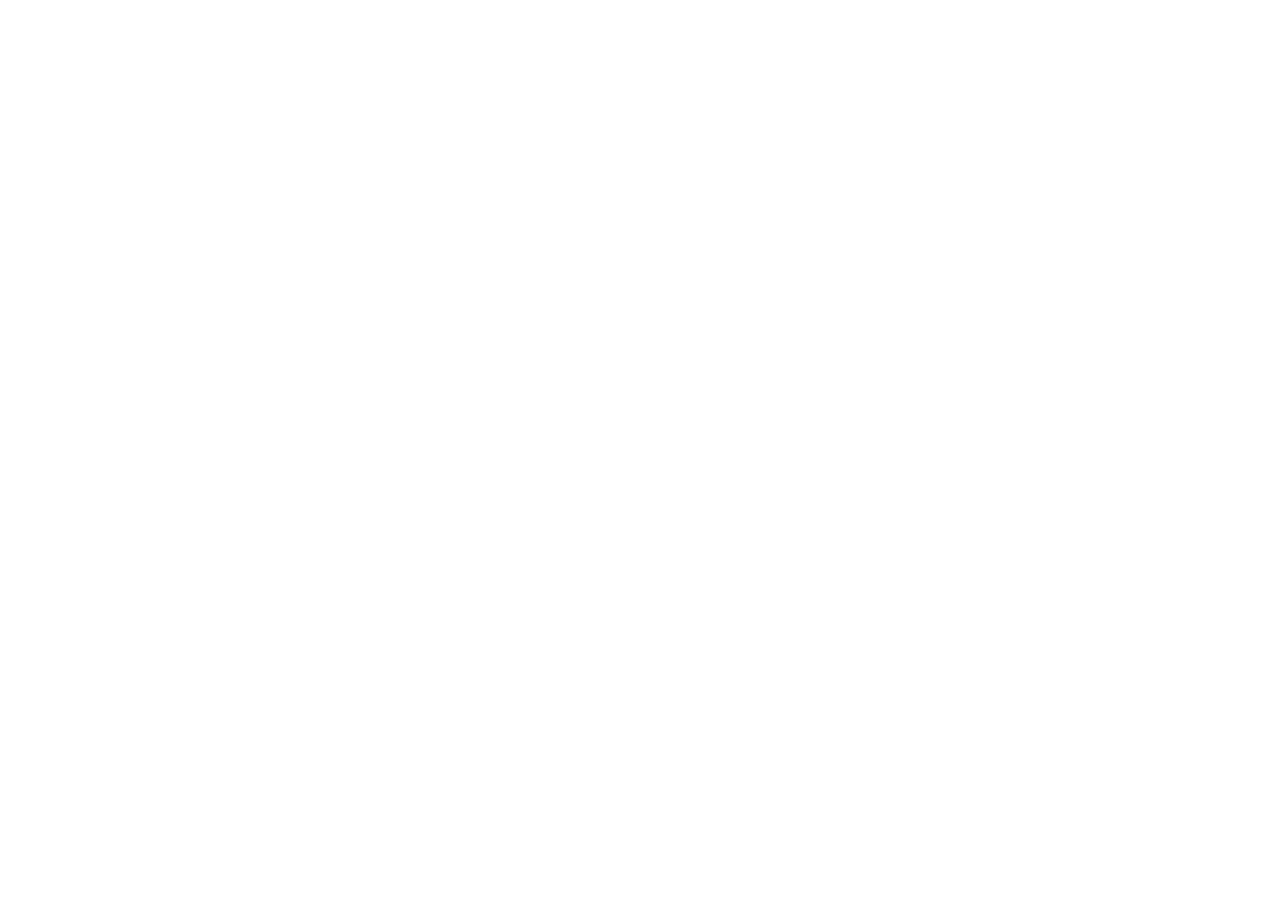
==== todo.html @ 43189c44 "added the todo.html page" ====
<!DOCTYPE html>
<html lang="ar">

    <head>
        <meta charset="utf-8">
        <meta http-equiv="X-UA-Compatible" content="IE=9">
        <meta name="viewport" content="width=device-width, initial-scale=1">
        <title>Todo</title>
    </head>

    <body>
       
    </body>

</html>
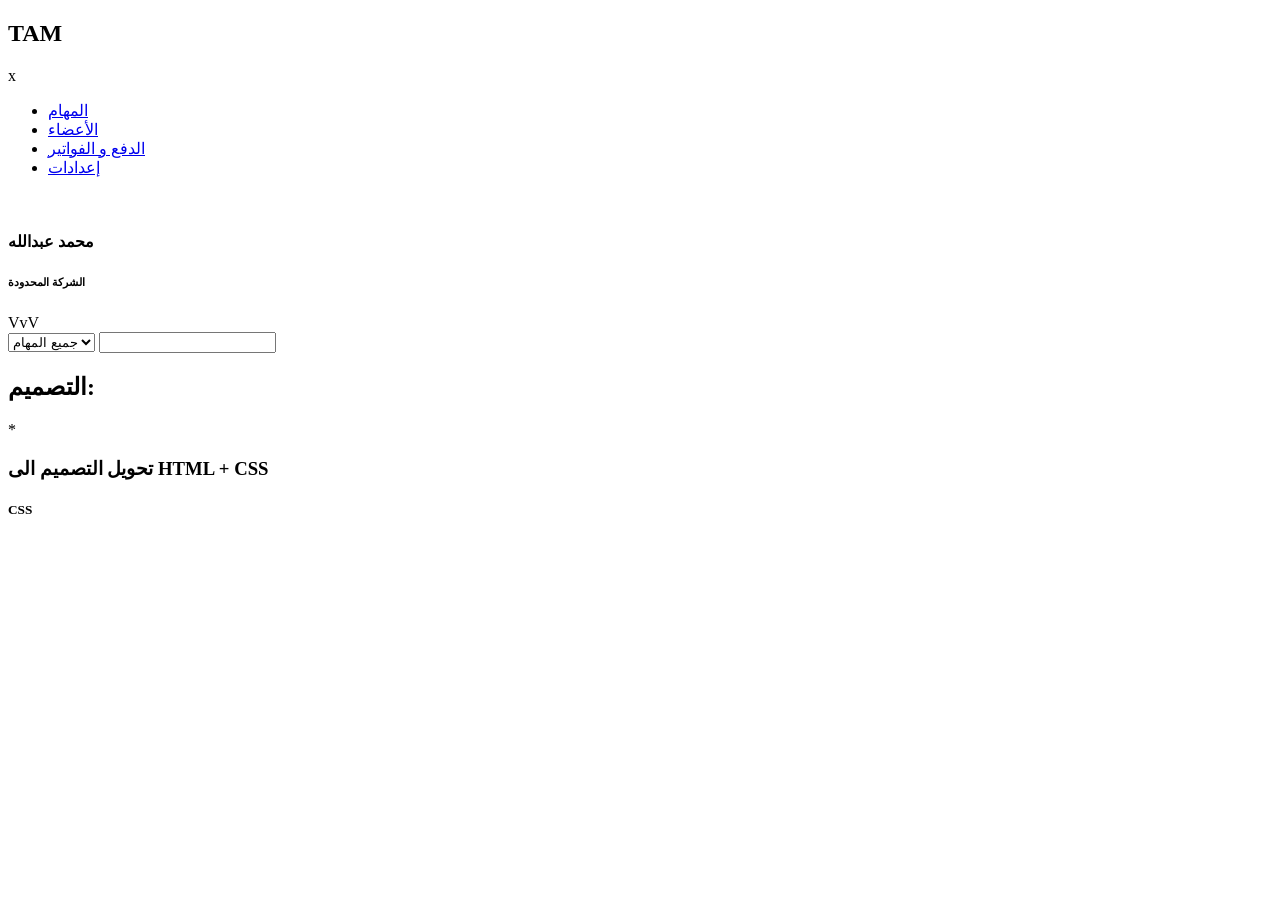
==== commit 2f111b41: "added the layout for todo page as html;" ====
--- a/todo.html
+++ b/todo.html
@@ -9,7 +9,103 @@
     </head>
 
     <body>
-       
+        <!-- START container  HERE-->
+        <div class="container">
+
+
+            <!-- START sidebar  HERE-->
+            <nav class="sidebar">
+                <div>
+                    <h2>TAM</h2>
+                    <div class="close-sidebar">x</div>
+                </div>
+                <div>
+                    <ul>
+                        <li><a href="#"><i class=""></i>المهام</a></li>
+                        <li><a href="#"><i class=""></i>الأعضاء</a></li>
+                        <li><a href="#"><i class=""></i>الدفع و الفواتير</a></li>
+                        <li><a href="#"><i class=""></i>إعدادات</a></li>
+                    </ul>
+                    <div>
+                        <div>
+                            <img src="" alt="">
+                            <div>
+                                <h4>محمد عبدالله</h4>
+                                <h6>الشركة المحدودة</h6>
+                            </div>
+                        </div>
+                        <div>
+                            <div>VvV</div>
+                        </div>
+                    </div>
+                </div>
+            </nav>
+            <!-- START sidebar  HERE-->
+
+                        <!-- --- ---- --- --- --- -- -->
+
+            <!-- START main  HERE-->
+            <main>
+
+                <!-- START header  HERE-->
+                <header>
+                    <div>
+                        <select name="tasks" id="tasks">
+                            <option value="جميع المهام">جميع المهام</option>
+                        </select>
+                        <input type="text" id="search" name="search"/>
+                    </div>
+                </header>
+                <!-- END header HERE--> 
+
+                        <!-- ---  -->
+
+                <!-- START section  HERE-->
+                <section class="section"> 
+                   
+                    <!-- START todo  HERE-->
+                    <div class="todo">
+                        
+                        <div>
+                            <h2>التصميم:</h2>
+                        </div>
+
+
+                        <!-- START todo-info  HERE-->
+                        <div class="todo-info">
+                            <div>
+                                <div>
+                                    <div>
+                                        <div>*</div>
+                                    </div>
+                                    <div>
+                                       <h3> تحويل التصميم الى HTML + CSS</h3>
+                                    </div>
+                                </div>
+                                
+                                <div>
+                                    <h5>CSS</h5>
+                                </div>
+                            </div>
+                        </div>
+                        <!-- END todo-info  HERE-->
+
+
+                    </div>
+                    <!-- START todo  HERE-->
+
+
+                </section>
+                <!-- END section  HERE-->
+
+            </main>
+            <!-- END main  HERE-->
+
+
+                    
+
+        </div>
+        <!-- END container  HERE-->
     </body>
 
 </html>
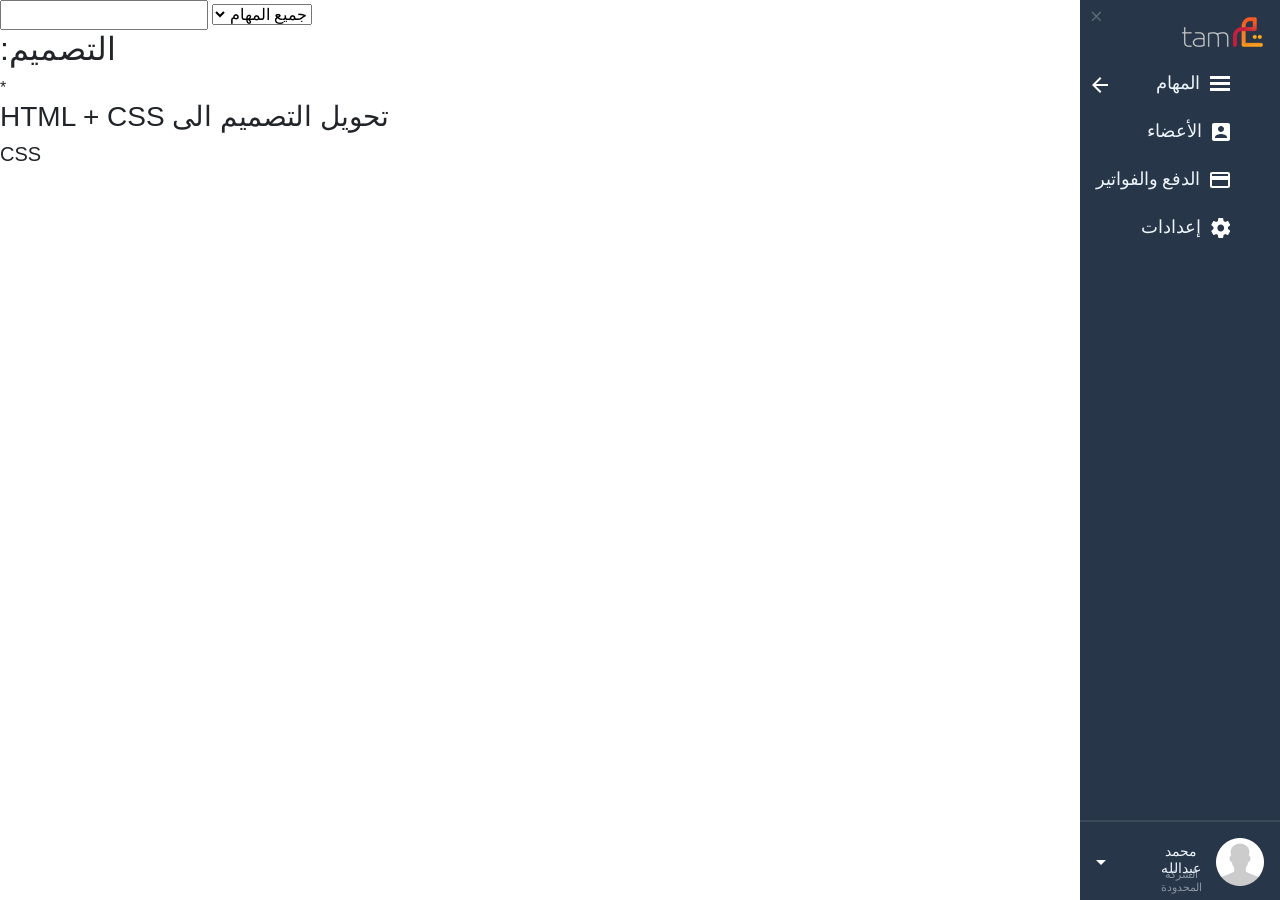
==== commit 0f640577: "the mnue design is done" ====
--- a/todo.html
+++ b/todo.html
@@ -6,40 +6,83 @@
         <meta http-equiv="X-UA-Compatible" content="IE=9">
         <meta name="viewport" content="width=device-width, initial-scale=1">
         <title>Todo</title>
+        <!-- CSS only -->
+        <link rel="stylesheet" href="https://stackpath.bootstrapcdn.com/bootstrap/4.5.0/css/bootstrap.min.css" integrity="sha384-9aIt2nRpC12Uk9gS9baDl411NQApFmC26EwAOH8WgZl5MYYxFfc+NcPb1dKGj7Sk" crossorigin="anonymous">
+        <link rel="stylesheet" href="https://cdn.rtlcss.com/bootstrap/v4.2.1/css/bootstrap.min.css" integrity="sha384-vus3nQHTD+5mpDiZ4rkEPlnkcyTP+49BhJ4wJeJunw06ZAp+wzzeBPUXr42fi8If" crossorigin="anonymous">
+        <link rel="stylesheet" href="./style/style.css">
     </head>
 
     <body>
         <!-- START container  HERE-->
-        <div class="container">
+        <div class="todo-container">
 
 
             <!-- START sidebar  HERE-->
-            <nav class="sidebar">
-                <div>
-                    <h2>TAM</h2>
-                    <div class="close-sidebar">x</div>
-                </div>
-                <div>
-                    <ul>
-                        <li><a href="#"><i class=""></i>المهام</a></li>
-                        <li><a href="#"><i class=""></i>الأعضاء</a></li>
-                        <li><a href="#"><i class=""></i>الدفع و الفواتير</a></li>
-                        <li><a href="#"><i class=""></i>إعدادات</a></li>
-                    </ul>
-                    <div>
-                        <div>
-                            <img src="" alt="">
+            <div class="sidebar">
+                <nav class="navbar navbar-expand-lg navbar-light bg-light sidebar ">
+                    <div class="d-flex flex-sm-row justify-content-between w-100">
+                        <img src="./assets/logo.png" alt="ATM" class="navbar-brand logo">
+                        <button class="navbar-toggler close-sidebar" type="button" data-toggle="collapse" data-target="#navbarSupportedContent" aria-controls="navbarSupportedContent" aria-expanded="false" aria-label="Toggle navigation">
+                            <span class="navbar-toggler-icon"></span>
+                        </button>
+                        <div class="icon-close"></div>
+                    </div>
+                    <div class="collapse navbar-collapse " id="navbarSupportedContent">
+                        <ul class="navbar-nav mr-auto w-100 flex-column">
+                            <li class="sub-btn">
+                                <a href="#">
+                                <div class="icon-list"></div>
+                                 <div>
+                                     <h4>المهام</h4>
+                                 </div>
+                                 <div class="icon-arrow-left"></div>
+                                </a>
+                             </li>
+
+                             <li class="sub-btn">
+                                <a href="#">
+                                 <div class="icon-user"></div>
+                                 <div>
+                                     <h4>الأعضاء</h4>
+                                 </div>
+                                </a>
+                             </li>
+                             
+                             <li class="sub-btn">
+                                <a href="#">
+                                 <div class="icon-credit"></div>
+                                 <div>
+                                     <h4>الدفع والفواتير</h4>
+                                 </div>
+                                </a>
+                             </li>
+
+                             <li class="sub-btn">
+                                <a href="#">
+                                 <div class="icon-settings"></div>
+                                 <div>
+                                     <h4>إعدادات</h4>
+                                 </div>
+                                </a>
+                             </li>
+
+                        </ul>
+
+                        <div class="form-inline  user-account">
                             <div>
-                                <h4>محمد عبدالله</h4>
-                                <h6>الشركة المحدودة</h6>
+                                <img src="./assets/avatar.png" alt="profile-image" height="48px" width="48px">
+                                <div>
+                                    <h4>محمد عبدالله</h4>
+                                    <h6>الشركة المحدودة</h6>
+                                </div>
+                            </div>
+                            <div>
+                                <div class="icon-arrow-down"></div>
                             </div>
                         </div>
-                        <div>
-                            <div>VvV</div>
-                        </div>
                     </div>
-                </div>
-            </nav>
+                </nav>
+            </div>
             <!-- START sidebar  HERE-->
 
                         <!-- --- ---- --- --- --- -- -->
@@ -106,6 +149,13 @@
 
         </div>
         <!-- END container  HERE-->
+
+        <!-- JS, Popper.js, and jQuery -->
+        <script src="https://code.jquery.com/jquery-3.5.1.slim.min.js" integrity="sha384-DfXdz2htPH0lsSSs5nCTpuj/zy4C+OGpamoFVy38MVBnE+IbbVYUew+OrCXaRkfj" crossorigin="anonymous"></script>
+        <script src="https://cdn.jsdelivr.net/npm/popper.js@1.16.0/dist/umd/popper.min.js" integrity="sha384-Q6E9RHvbIyZFJoft+2mJbHaEWldlvI9IOYy5n3zV9zzTtmI3UksdQRVvoxMfooAo" crossorigin="anonymous"></script>
+        <script src="https://stackpath.bootstrapcdn.com/bootstrap/4.5.0/js/bootstrap.min.js" integrity="sha384-OgVRvuATP1z7JjHLkuOU7Xw704+h835Lr+6QL9UvYjZE3Ipu6Tp75j7Bh/kR0JKI" crossorigin="anonymous"></script>
+        <!-- Latest compiled and minified JavaScript -->
+        <script src="https://cdn.rtlcss.com/bootstrap/v4.2.1/js/bootstrap.min.js" integrity="sha384-a9xOd0rz8w0J8zqj1qJic7GPFfyMfoiuDjC9rqXlVOcGO/dmRqzMn34gZYDTel8k" crossorigin="anonymous"></script>
     </body>
 
 </html>
--- a/style/style.css
+++ b/style/style.css
@@ -0,0 +1,194 @@
+
+body{
+    direction: rtl;
+}
+
+/* START Nav*/
+.sidebar {
+    background-color: #273648 !important;
+    padding: 0;
+}
+
+.logo {
+    width: 83px;
+    height: 32px;
+    margin: 16px 16px 16px auto;
+    opacity: 100%;
+    padding: 0;
+    cursor: pointer;
+}
+
+.sub-btn {
+    width: 200px;
+    height: 48px;
+}
+.sub-btn a{
+    display: flex;
+    align-items: center;
+    margin: 9px 10px 9px 0px;
+    position: relative;
+}
+.sub-btn  h4{
+    font-family: Dubai-Medium;
+    font-size: 18px;
+    color: #EDF4FC;
+    margin: 0 10px 0 0;
+}
+
+.icon-list {
+    background: url('../assets/icon-list.svg');
+    height: 15px;
+    width: 20px;
+}
+.icon-user{
+    background: url('../assets/icon-user.svg');
+    height: 18px;
+    width: 18px;
+}
+
+.icon-credit{
+    background: url('../assets/icon-creditcard.svg');
+    height: 16px;
+    width: 20px;
+}
+
+.icon-settings {
+    background: url('../assets/icon-settings.svg');
+    height: 20px;
+    width: 19.5px;
+}
+
+.icon-arrow-down {
+    background: url('../assets/icon-arrow-down-small-dark.svg');
+    height: 16px;
+    width: 16px;
+    margin-left: 13px;
+}
+
+.icon-arrow-left {
+    background: url('../assets/icon-arrow-left.svg');
+    height: 16px;
+    width: 16px;
+    position: absolute;
+    top: 4px;
+    left: 12px;
+    
+}
+.user-account h4{
+    width: 70px;
+    height: 24px;
+    font-family: Dubai-Medium;
+    font-size: 14px;
+    color: #EDF4FC;
+    margin: 0;
+}
+.user-account h6{
+    width: 69px;
+    height: 18px;
+    font-family: Dubai-Medium;
+    font-size: 11px;
+    color: rgba(237,244,252,0.50);
+    margin: 0;
+}
+/* END Nav */
+
+
+/*  START main */
+main {
+    width: 100%;
+}
+
+/* END main */
+
+
+
+
+ /* Small devices*/
+@media (min-width: 300px) { 
+    .sub-btn {
+        width: 100%;
+    }
+    .todo-container {
+        display: block
+    }
+    .sidebar{
+        width: 100%;
+    }
+    .user-account{
+        border-top: 2px solid #3D4A5A;
+        padding: 16px 16px 16px 0px;
+        justify-content: space-between;
+        width: 100%;
+        height: 80px;      
+            
+    }
+    /* The div of profile image */
+    .user-account > div {
+        display: flex;
+        justify-content: space-between;
+        align-items: flex-end;
+        text-align: center;
+    }
+    .icon-close{
+        display: none;
+    }
+ }
+ /* Medium devices  */
+@media (min-width: 668px) { 
+    .sidebar{
+        min-width: 200px;
+        max-width: 200px;
+    }
+    .navbar{
+        width: 200px;
+        overflow: hidden;
+        display: flex;
+        flex-direction: column;
+        /*  */
+        position: fixed;
+        display: block;
+        top: 0;
+        right: 0;
+        height: 100%;
+    }
+    .nav-item{
+        padding: 9px 10px 9px 0;
+        cursor: pointer;
+    }
+    .todo-container{
+        display: flex;
+        justify-content: flex-start;
+        align-items: flex-start;
+    }
+
+    /* overritew the css of bootstrap to make the nabbar-collapse as block */
+    .collapse{
+        display: block !important;
+        display: flex !important;
+        flex-direction: column;
+        align-items: flex-start;
+        justify-content: space-between;
+        height: calc(100% - 80px + 16px)
+    }
+    .close-sidebar{
+        display: none;
+    }
+    
+
+    .icon-close {
+        background: url('../assets/icon-close.svg');
+        height: 9.3px;
+        width: 9.3px;
+        position: absolute;
+        top: 11.3px;
+        left: 11.3px;
+        display: block
+    }
+
+    
+    
+}
+ /* Large devices */
+@media (min-width: 992px) { 
+    
+ }
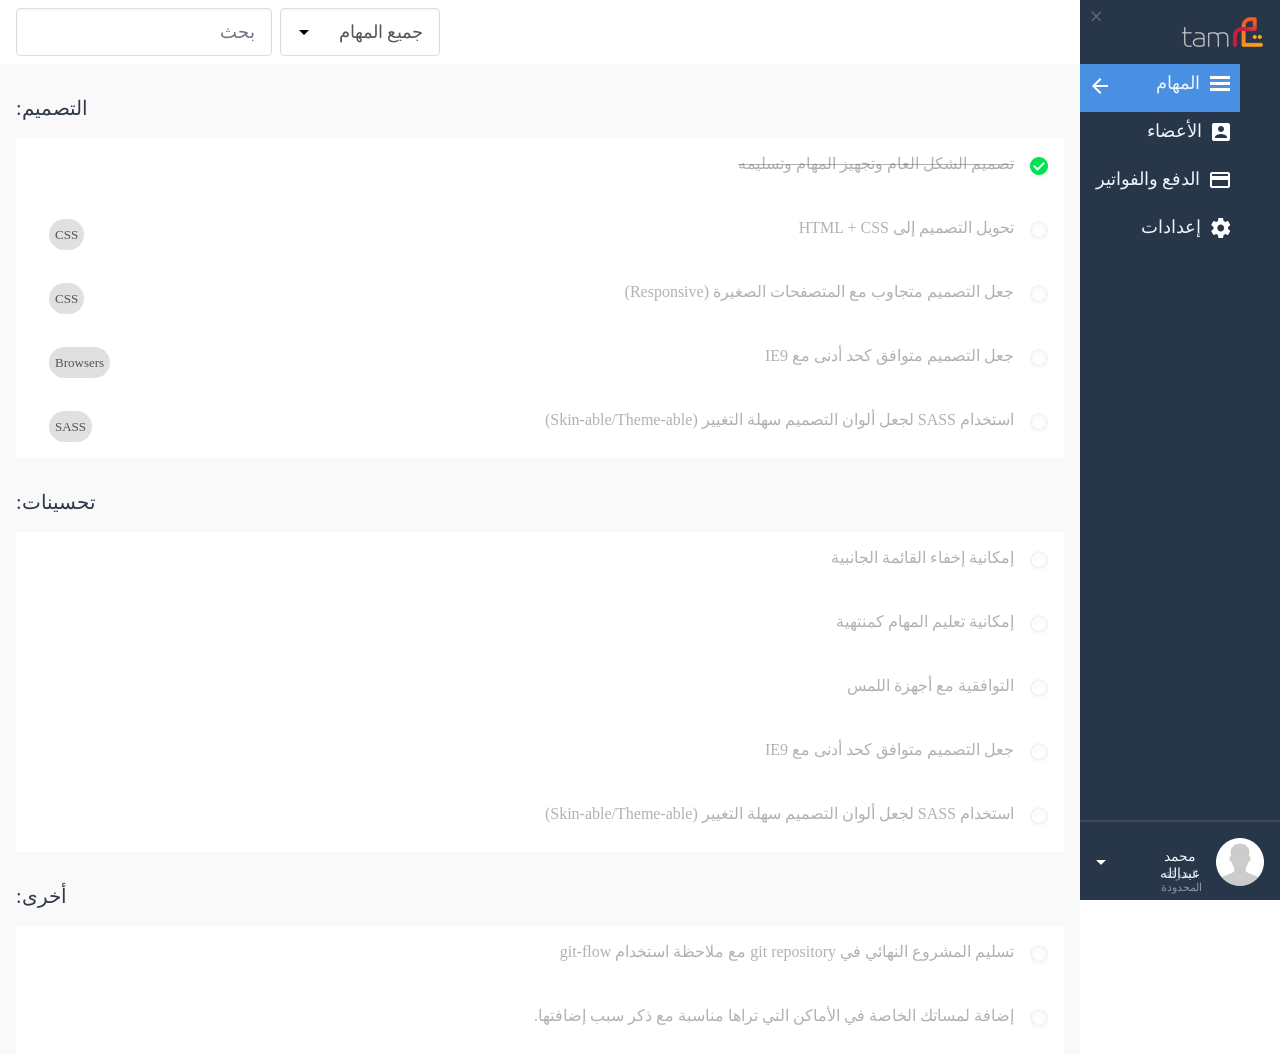
==== commit 0476b352: "the css is done" ====
--- a/todo.html
+++ b/todo.html
@@ -29,9 +29,9 @@
                     </div>
                     <div class="collapse navbar-collapse " id="navbarSupportedContent">
                         <ul class="navbar-nav mr-auto w-100 flex-column">
-                            <li class="sub-btn">
+                            <li class="sub-btn active">
                                 <a href="#">
-                                <div class="icon-list"></div>
+                                <div class="icon-list "></div>
                                  <div>
                                      <h4>المهام</h4>
                                  </div>
@@ -77,7 +77,7 @@
                                 </div>
                             </div>
                             <div>
-                                <div class="icon-arrow-down"></div>
+                                <img class="icon-arrow-down" src="./assets/icon-arrow-down-small.png" alt="arrow-down">
                             </div>
                         </div>
                     </div>
@@ -91,12 +91,12 @@
             <main>
 
                 <!-- START header  HERE-->
-                <header>
-                    <div>
-                        <select name="tasks" id="tasks">
+                <header class="header">
+                    <div class="sub-header">
+                        <select class="form-control task-field" name="tasks" id="tasks">
                             <option value="جميع المهام">جميع المهام</option>
                         </select>
-                        <input type="text" id="search" name="search"/>
+                        <input class="form-control search-field" type="text" id="search" name="search" placeholder="بحث"/>
                     </div>
                 </header>
                 <!-- END header HERE--> 
@@ -104,40 +104,233 @@
                         <!-- ---  -->
 
                 <!-- START section  HERE-->
-                <section class="section"> 
+                <section class="section "> 
                    
                     <!-- START todo  HERE-->
                     <div class="todo">
                         
                         <div>
-                            <h2>التصميم:</h2>
+                            <h2 class="title">التصميم:</h2>
                         </div>
 
 
                         <!-- START todo-info  HERE-->
                         <div class="todo-info">
-                            <div>
-                                <div>
-                                    <div>
-                                        <div>*</div>
-                                    </div>
-                                    <div>
-                                       <h3> تحويل التصميم الى HTML + CSS</h3>
-                                    </div>
-                                </div>
-                                
-                                <div>
+                            
+                            <div class="box">
+                                <div class="sub-box">
+                                    <div class="check"> 
+                                        <div class="icon-check"></div>
+                                    </div>
+                                    <div class="sub-title">
+                                       <h3 style="text-decoration: line-through;"> تصميم الشكل العام وتجهيز المهام وتسليمه</h3>
+                                    </div>
+                                </div>
+                                
+                                <div class="none">
                                     <h5>CSS</h5>
                                 </div>
                             </div>
+
+                            <div class="box">
+                                <div class="sub-box">
+                                    <div class="check"> 
+                                        <div class="icon-uncheck"></div>
+                                    </div>
+                                    <div class="sub-title">
+                                       <h3>تحويل التصميم إلى HTML + CSS </h3>
+                                    </div>
+                                </div>
+                                
+                                <div class="type">
+                                    <h5>CSS</h5>
+                                </div>
+                            </div>
+
+                            <div class="box">
+                                <div class="sub-box">
+                                    <div class="check"> 
+                                        <div class="icon-uncheck"></div>
+                                    </div>
+                                    <div class="sub-title">
+                                       <h3>جعل التصميم متجاوب مع المتصفحات الصغيرة (Responsive)</h3>
+                                    </div>
+                                </div>
+                                
+                                <div class="type">
+                                    <h5>CSS</h5>
+                                </div>
+                            </div>
+
+
+                            <div class="box">
+                                <div class="sub-box">
+                                    <div class="check"> 
+                                        <div class="icon-uncheck"></div>
+                                    </div>
+                                    <div class="sub-title">
+                                       <h3>جعل التصميم متوافق كحد أدنى مع IE9</h3>
+                                    </div>
+                                </div>
+                                
+                                <div class="type">
+                                    <h5>Browsers</h5>
+                                </div>
+                            </div>
+
+                             <div class="box">
+                                <div class="sub-box">
+                                    <div class="check"> 
+                                        <div class="icon-uncheck"></div>
+                                    </div>
+                                    <div class="sub-title">
+                                       <h3>استخدام SASS لجعل ألوان التصميم سهلة التغيير (Skin-able/Theme-able)</h3>
+                                    </div>
+                                </div>
+                                
+                                <div class="type">
+                                    <h5>SASS</h5>
+                                </div>
+                            </div>
+
                         </div>
                         <!-- END todo-info  HERE-->
 
 
                     </div>
+                    <!-- END todo  HERE-->
+
+
                     <!-- START todo  HERE-->
-
-
+                    <div class="todo">
+                        
+                        <div>
+                            <h2 class="title">تحسينات:</h2>
+                        </div>
+
+
+                        <!-- START todo-info  HERE-->
+                        <div class="todo-info">
+                            
+                            <div class="box">
+                                <div class="sub-box">
+                                    <div class="check"> 
+                                        <div class="icon-uncheck"></div>
+                                    </div>
+                                    <div class="sub-title">
+                                       <h3 >إمكانية إخفاء القائمة الجانبية</h3>
+                                    </div>
+                                </div>
+                                
+                               
+                            </div>
+
+                            <div class="box">
+                                <div class="sub-box">
+                                    <div class="check"> 
+                                        <div class="icon-uncheck"></div>
+                                    </div>
+                                    <div class="sub-title">
+                                       <h3>إمكانية تعليم المهام كمنتهية</h3>
+                                    </div>
+                                </div>
+                                
+                                
+                            </div>
+
+                            <div class="box">
+                                <div class="sub-box">
+                                    <div class="check"> 
+                                        <div class="icon-uncheck"></div>
+                                    </div>
+                                    <div class="sub-title">
+                                       <h3>التوافقية مع أجهزة اللمس</h3>
+                                    </div>
+                                </div>
+                                
+                               
+                            </div>
+
+
+                            <div class="box">
+                                <div class="sub-box">
+                                    <div class="check"> 
+                                        <div class="icon-uncheck"></div>
+                                    </div>
+                                    <div class="sub-title">
+                                       <h3>جعل التصميم متوافق كحد أدنى مع IE9</h3>
+                                    </div>
+                                </div>
+                                
+                                
+                            </div>
+
+                             <div class="box">
+                                <div class="sub-box">
+                                    <div class="check"> 
+                                        <div class="icon-uncheck"></div>
+                                    </div>
+                                    <div class="sub-title">
+                                       <h3>استخدام SASS لجعل ألوان التصميم سهلة التغيير (Skin-able/Theme-able)</h3>
+                                    </div>
+                                </div>
+                                
+                               
+                            </div>
+
+                        </div>
+                        <!-- END todo-info  HERE-->
+
+
+                        
+                    </div>
+                    <!-- END todo  HERE-->
+
+
+                    <!-- START todo  HERE-->
+                    <div class="todo">
+                        
+                        <div>
+                            <h2 class="title">أخرى:</h2>
+                        </div>
+
+
+                        <!-- START todo-info  HERE-->
+                        <div class="todo-info">
+                            
+                            <div class="box">
+                                <div class="sub-box">
+                                    <div class="check"> 
+                                        <div class="icon-uncheck"></div>
+                                    </div>
+                                    <div class="sub-title">
+                                       <h3>تسليم المشروع النهائي في git repository مع ملاحظة استخدام git-flow</h3>
+                                    </div>
+                                </div>
+                                
+                               
+                            </div>
+
+                            <div class="box">
+                                <div class="sub-box">
+                                    <div class="check"> 
+                                        <div class="icon-uncheck"></div>
+                                    </div>
+                                    <div class="sub-title">
+                                       <h3>إضافة لمساتك الخاصة في الأماكن التي تراها مناسبة مع ذكر سبب إضافتها.</h3>
+                                    </div>
+                                </div>
+                                
+                                
+                            </div>
+
+                        </div>   
+                        <!-- END todo-info  HERE-->
+
+
+                        
+                    </div>
+                    <!-- END todo  HERE-->
                 </section>
                 <!-- END section  HERE-->
 
--- a/style/style.css
+++ b/style/style.css
@@ -33,6 +33,7 @@
     font-size: 18px;
     color: #EDF4FC;
     margin: 0 10px 0 0;
+    
 }
 
 .icon-list {
@@ -70,7 +71,7 @@
     height: 16px;
     width: 16px;
     position: absolute;
-    top: 4px;
+    top: 5px;
     left: 12px;
     
 }
@@ -90,15 +91,164 @@
     color: rgba(237,244,252,0.50);
     margin: 0;
 }
+.user-account h4 {
+    margin: -5px 1px;
+}
+
+.active {
+    background-color: #4A90E2;
+}
 /* END Nav */
-
-
-/*  START main */
+/* ---- */
+
+/* START main-Header */
+.header{
+    height: 64px;
+    background-color:#FFFFFF;
+    display: flex;
+    flex-direction: row;
+    justify-content: flex-end;
+    align-items: center;
+    width: 100%;
+    margin-top: 0;
+}
+
+.sub-header{
+    display: flex;
+    margin-left: 8px;
+    align-items: center;
+    justify-content: center;
+}
+
+.task-field{
+    background: #FFFFFF;
+    border: 1px solid #DDDDDD;
+    box-shadow: inset 0 1px 3px 0 rgba(0,0,0,0.05);
+    border-radius: 4px;
+    height: 48px;
+    width: 160px;
+    padding: 9px 16px;
+    font-family: Dubai-Regular;
+    font-size: 18px;
+    color: #565656;
+    cursor: pointer;
+}
+
+.task-field{
+    -webkit-appearance: none;
+    -moz-appearance: none;
+    appearance: none;      
+    background: url('../assets/icon-arrow-down-small-dark.svg') no-repeat left;  
+    padding-left: 10px;
+    background-position-x: 15px;
+
+} 
+
+.search-field {
+    font-family: Dubai-Regular;
+    font-size: 18px;
+    color: #B5B5B5;
+    background: #FFFFFF;
+    border: 1px solid #DDDDDD;
+    box-shadow: inset 0 1px 3px 0 rgba(0,0,0,0.05);
+    border-radius: 4px;
+    padding: 9px 16px 9px 26.7px;
+    width: 256px;
+    height: 48px;
+    margin: 8px ;
+    cursor: pointer;
+}
+
+
+/* END main-Header */
+
+
+/* ---- */
+/*  START main - section  */
 main {
     width: 100%;
-}
-
-/* END main */
+    background-color: #F9F9F9;
+}
+.title{
+    height: 34px;
+    font-family: Dubai-Medium;
+    font-size: 20px;
+    color: #30394A;
+    margin-bottom: 8px;
+}
+.section {
+    margin: 0 16px;
+}
+.todo-info{
+    background-color: #FFFFFF;
+}
+.todo-info .box {
+    height: 64px;
+    display: flex;
+    justify-content: space-between;
+}
+
+.todo > div > h2{
+    margin-top: 32px
+}
+.sub-box{
+    padding: 16px 13px 18px 99px;
+    display: flex;
+    flex-direction: row;
+}
+.check{
+    margin-left: 13px;
+    margin-bottom: 21px;
+}
+.icon-check{
+    height: 24px;
+    width: 24px;
+    background: url('../assets/icon-check.svg');
+}
+.icon-uncheck{
+    height: 24px;
+    width: 24px;
+    background: url('../assets/icon-uncheck.svg');
+}
+.sub-title{
+    height: 30px;
+    max-width: 643px;
+}
+
+.sub-title > h3 {
+    font-family: Dubai-Regular;
+    font-size: 18px;
+    color: #666666;
+    font-family: Dubai-Regular;
+    font-size: 18px;
+    color: rgba(102,102,102,0.50);
+}
+
+.type{
+    margin: 17px 36px 23px 33px;
+    background: #E0E0E0;
+    border-radius: 100px;
+    font-family: Dubai-Regular;
+    font-size: 13px;
+    color: #535353;
+    line-height: 15px;
+    padding: 8px 6px;
+    height: 31px;
+}
+.type > h5 {
+    height: 15px;
+    font-family: Dubai-Regular;
+    font-size: 13px;
+    color: #535353;
+    line-height: 15px;
+}
+.none {
+    display: none;
+}
+.invisible {
+    visibility: hidden;
+}
+/* END main - section  */
 
 
 
@@ -131,6 +281,22 @@
     }
     .icon-close{
         display: none;
+    }
+    .header{
+        flex-direction: column;
+        height: auto;
+        margin: 10px;
+        margin: 10px 0;
+    }
+    .sub-header{
+        flex-direction: column;
+        width: 100%;
+    }
+    .sub-box{
+        padding: 16px 13px 18px 5px;
+    }
+    .sub-title h3 {
+        font-size: 16px;
     }
  }
  /* Medium devices  */
@@ -185,7 +351,25 @@
         display: block
     }
 
-    
+    .header{
+        height: 64px;
+        background-color:#FFFFFF;
+        display: flex;
+        flex-direction: row;
+        justify-content: flex-end;
+        align-items: center;
+        width: 100%;
+        margin-top: 0;
+    }
+    
+    .sub-header{
+        display: flex;
+        margin-left: 8px;
+        align-items: center;
+        justify-content: center;
+        flex-direction: row;
+        width: auto;
+    }
     
 }
  /* Large devices */
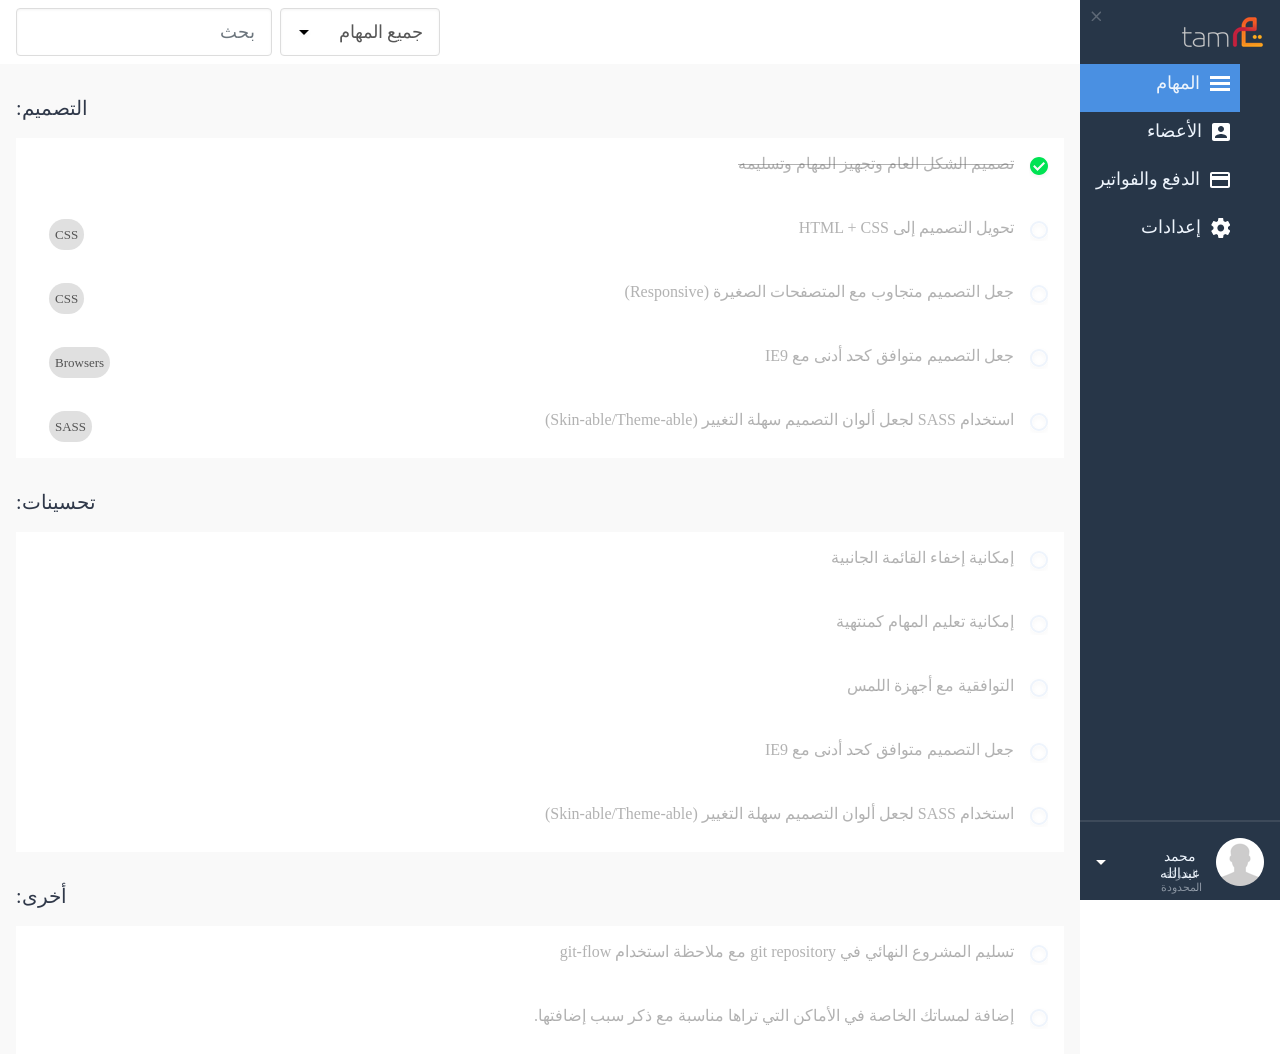
==== commit 99d7f81c: "add show & hidden the sidebar + add event to todo as check/uncheck" ====
--- a/todo.html
+++ b/todo.html
@@ -18,14 +18,14 @@
 
 
             <!-- START sidebar  HERE-->
-            <div class="sidebar">
-                <nav class="navbar navbar-expand-lg navbar-light bg-light sidebar ">
+            <div class="sidebar" id="sidebar">
+                <nav id="navbar"class="navbar navbar-expand-lg navbar-light bg-light sidebar ">
                     <div class="d-flex flex-sm-row justify-content-between w-100">
                         <img src="./assets/logo.png" alt="ATM" class="navbar-brand logo">
                         <button class="navbar-toggler close-sidebar" type="button" data-toggle="collapse" data-target="#navbarSupportedContent" aria-controls="navbarSupportedContent" aria-expanded="false" aria-label="Toggle navigation">
                             <span class="navbar-toggler-icon"></span>
                         </button>
-                        <div class="icon-close"></div>
+                        <div class="icon-close" id="close-sidebar" onclick="closeSideBar()"></div>
                     </div>
                     <div class="collapse navbar-collapse " id="navbarSupportedContent">
                         <ul class="navbar-nav mr-auto w-100 flex-column">
@@ -91,7 +91,7 @@
             <main>
 
                 <!-- START header  HERE-->
-                <header class="header">
+                <header class="header" id="header">
                     <div class="sub-header">
                         <select class="form-control task-field" name="tasks" id="tasks">
                             <option value="جميع المهام">جميع المهام</option>
@@ -347,6 +347,8 @@
         <script src="https://code.jquery.com/jquery-3.5.1.slim.min.js" integrity="sha384-DfXdz2htPH0lsSSs5nCTpuj/zy4C+OGpamoFVy38MVBnE+IbbVYUew+OrCXaRkfj" crossorigin="anonymous"></script>
         <script src="https://cdn.jsdelivr.net/npm/popper.js@1.16.0/dist/umd/popper.min.js" integrity="sha384-Q6E9RHvbIyZFJoft+2mJbHaEWldlvI9IOYy5n3zV9zzTtmI3UksdQRVvoxMfooAo" crossorigin="anonymous"></script>
         <script src="https://stackpath.bootstrapcdn.com/bootstrap/4.5.0/js/bootstrap.min.js" integrity="sha384-OgVRvuATP1z7JjHLkuOU7Xw704+h835Lr+6QL9UvYjZE3Ipu6Tp75j7Bh/kR0JKI" crossorigin="anonymous"></script>
+        <!-- the link to main.js file  -->
+        <script src="./javascript/main.js"></script>
         <!-- Latest compiled and minified JavaScript -->
         <script src="https://cdn.rtlcss.com/bootstrap/v4.2.1/js/bootstrap.min.js" integrity="sha384-a9xOd0rz8w0J8zqj1qJic7GPFfyMfoiuDjC9rqXlVOcGO/dmRqzMn34gZYDTel8k" crossorigin="anonymous"></script>
     </body>
--- a/style/style.css
+++ b/style/style.css
@@ -66,7 +66,7 @@
     margin-left: 13px;
 }
 
-.icon-arrow-left {
+.icon-arrow-left-open {
     background: url('../assets/icon-arrow-left.svg');
     height: 16px;
     width: 16px;
@@ -75,6 +75,19 @@
     left: 12px;
     
 }
+
+.icon-arrow-left-open{
+    background: url('../assets/icon-arrow-left\ copy.svg');
+    position: absolute;
+    right: 0px;
+    top: 25px;
+    height: 50px;
+    width: 16px;
+    left: 0;
+    z-index: 99;
+    background-repeat: no-repeat;
+}
+
 .user-account h4{
     width: 70px;
     height: 24px;
@@ -263,6 +276,7 @@
     }
     .sidebar{
         width: 100%;
+        
     }
     .user-account{
         border-top: 2px solid #3D4A5A;
@@ -304,6 +318,7 @@
     .sidebar{
         min-width: 200px;
         max-width: 200px;
+        transition:300ms linear;
     }
     .navbar{
         width: 200px;
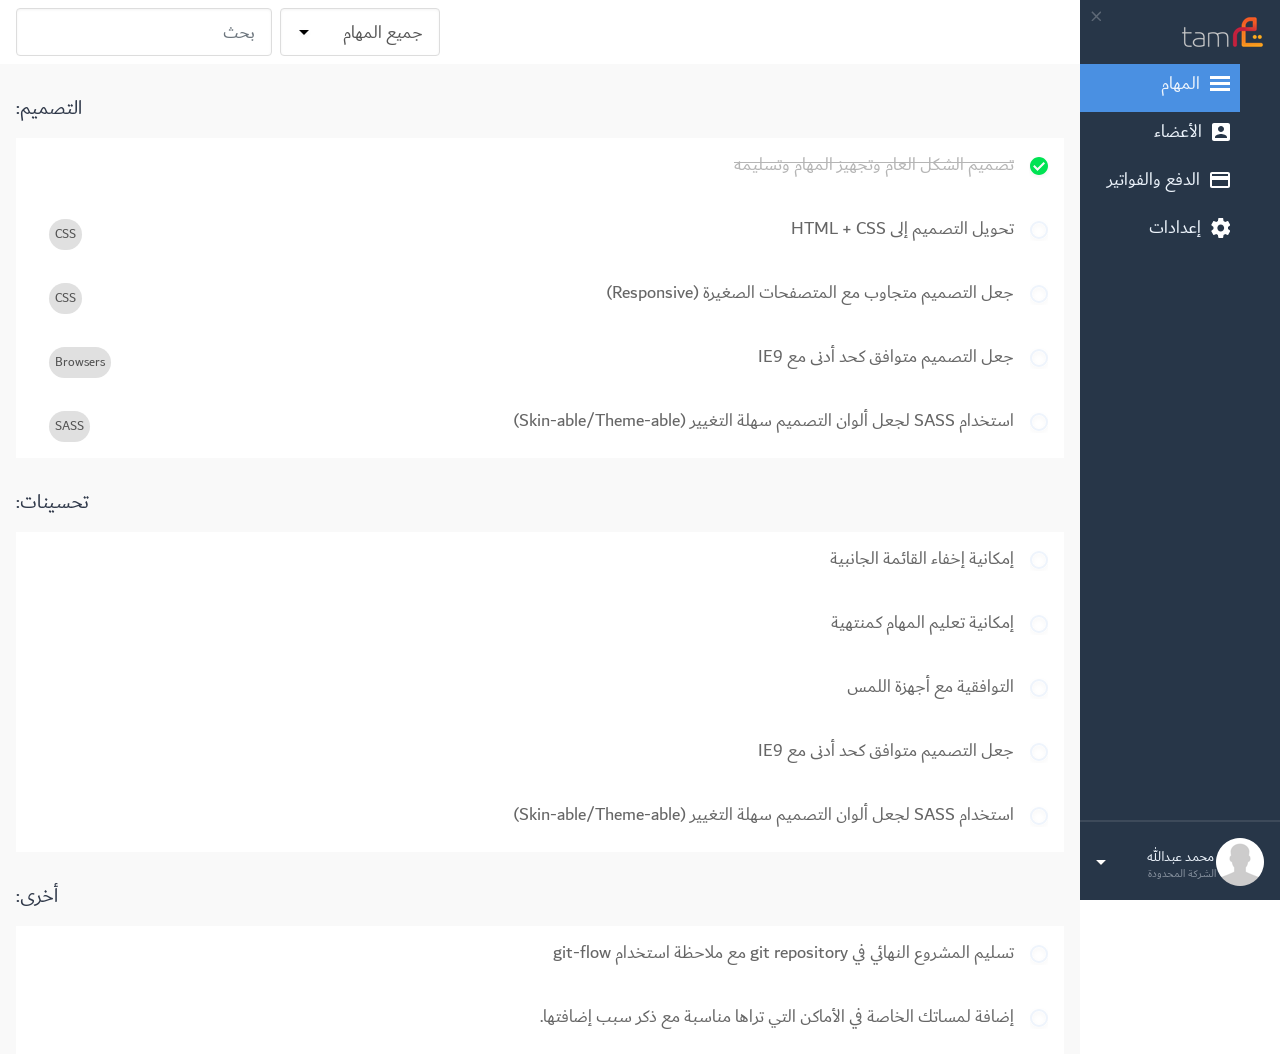
==== commit 5061456b: "add the requirements" ====
--- a/todo.html
+++ b/todo.html
@@ -10,6 +10,7 @@
         <link rel="stylesheet" href="https://stackpath.bootstrapcdn.com/bootstrap/4.5.0/css/bootstrap.min.css" integrity="sha384-9aIt2nRpC12Uk9gS9baDl411NQApFmC26EwAOH8WgZl5MYYxFfc+NcPb1dKGj7Sk" crossorigin="anonymous">
         <link rel="stylesheet" href="https://cdn.rtlcss.com/bootstrap/v4.2.1/css/bootstrap.min.css" integrity="sha384-vus3nQHTD+5mpDiZ4rkEPlnkcyTP+49BhJ4wJeJunw06ZAp+wzzeBPUXr42fi8If" crossorigin="anonymous">
         <link rel="stylesheet" href="./style/style.css">
+        <link rel="stylesheet" href="./style/todo.css">
     </head>
 
     <body>
@@ -123,7 +124,7 @@
                                         <div class="icon-check"></div>
                                     </div>
                                     <div class="sub-title">
-                                       <h3 style="text-decoration: line-through;"> تصميم الشكل العام وتجهيز المهام وتسليمه</h3>
+                                       <h3 style="text-decoration: line-through;color:#B5B5B5"> تصميم الشكل العام وتجهيز المهام وتسليمه</h3>
                                     </div>
                                 </div>
                                 
--- a/style/style.css
+++ b/style/style.css
@@ -29,7 +29,7 @@
     position: relative;
 }
 .sub-btn  h4{
-    font-family: Dubai-Medium;
+   
     font-size: 18px;
     color: #EDF4FC;
     margin: 0 10px 0 0;
@@ -99,7 +99,6 @@
 .user-account h6{
     width: 69px;
     height: 18px;
-    font-family: Dubai-Medium;
     font-size: 11px;
     color: rgba(237,244,252,0.50);
     margin: 0;
@@ -184,9 +183,8 @@
 }
 .title{
     height: 34px;
-    font-family: Dubai-Medium;
     font-size: 20px;
-    color: #30394A;
+   
     margin-bottom: 8px;
 }
 .section {
@@ -229,7 +227,6 @@
 }
 
 .sub-title > h3 {
-    font-family: Dubai-Regular;
     font-size: 18px;
     color: #666666;
     font-family: Dubai-Regular;
--- a/style/todo.css
+++ b/style/todo.css
@@ -0,0 +1,29 @@
+@font-face {
+  font-family: 'Dubai-Regular';
+  src: url("../dubai-cufonfonts/Dubai-Regular.ttf");
+}
+
+@font-face {
+  font-family: 'Dubai-Medium';
+  src: url("../dubai-cufonfonts/Dubai-Regular.ttf");
+}
+
+.title {
+  font-family: "Dubai-Medium";
+  color: #30394A;
+}
+
+.sub-title > h3 {
+  color: #666666;
+  font-family: "Dubai-Regular";
+  font-size: 18px;
+}
+
+.sub-btn h4 {
+  font-family: "Dubai-Medium";
+}
+
+.user-account h6 {
+  font-family: "Dubai-Medium";
+}
+/*# sourceMappingURL=todo.css.map */
